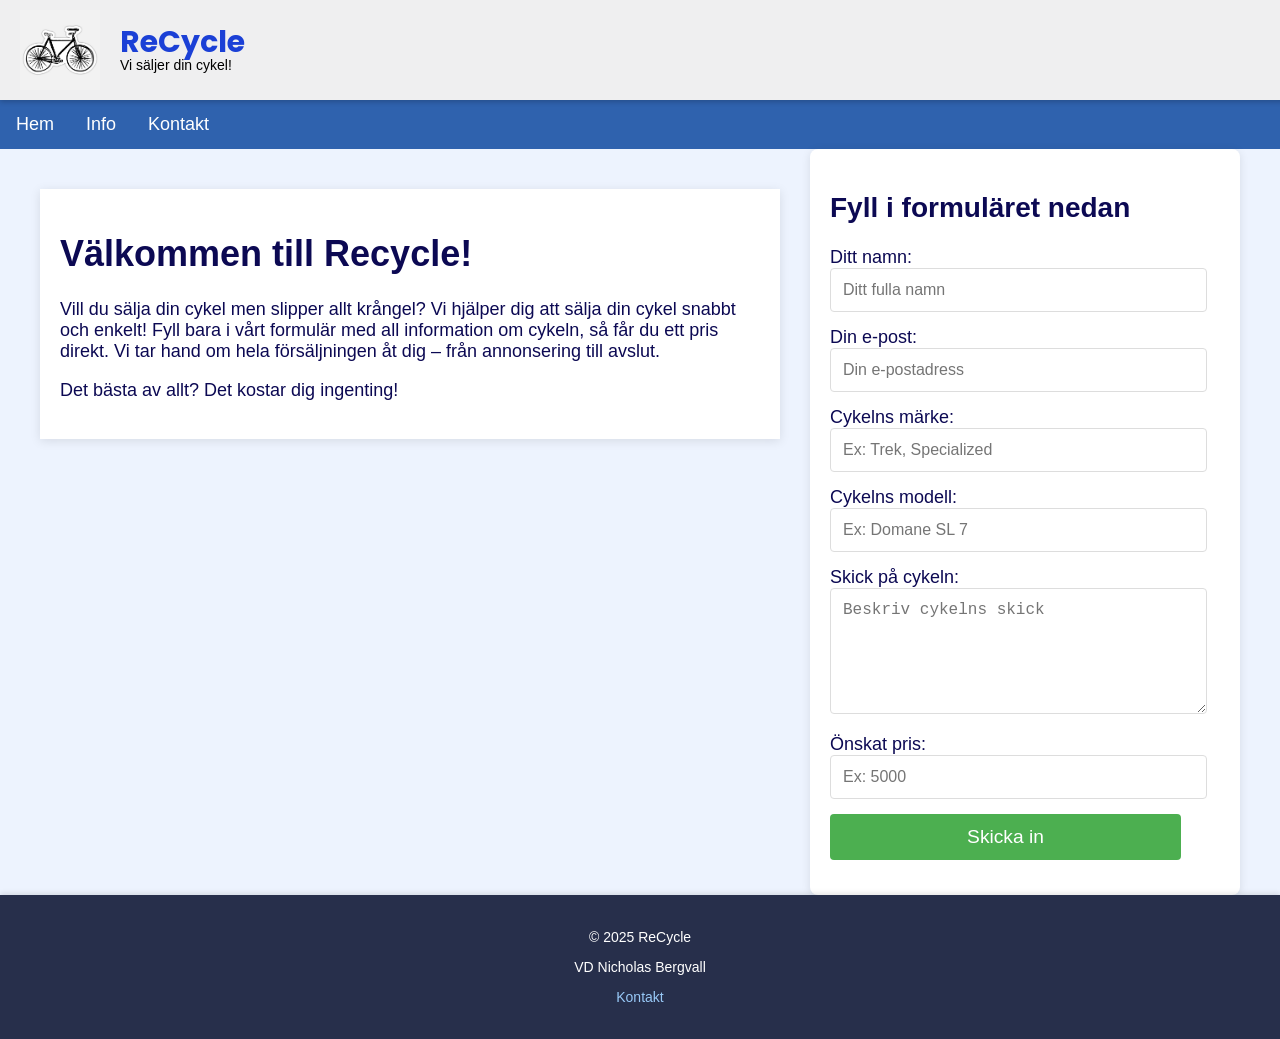
==== index.html @ ac02c0ed "Lade till filerna index, hem, info och kontakt + cykel jpeg" ====
<!doctype html>
<html>
<head>
<meta charset="utf-8">
<title>ReCycle - Vi köper din cykel</title>

<link href="https://fonts.googleapis.com/css2?family=Poppins:wght@400;600&display=swap" rel="stylesheet">

<style type="text/css">

    body {
        background-color: 	#edf3fe;
       /* font-family: 'Poppins', sans-serif; */
        font-size: 18px;
        margin: 0;
        padding-top: 100px;
        min-height: 100vh; /* vh = viewport height */
        display: flex;
        flex-direction: column;
        font-family: 'Raleway', sans-serif;
        color:rgb(12, 9, 83)
    }
    /*hem,kontakt, info bräda */
    ul {
        list-style-type: none;
        margin: 0;
        padding: 0;
        overflow: hidden;
        background-color: #2f62ae;
    }

    /* så att knapparna är åt vänster */
    li {
        float: left;
    }
    /* HEM ; KONTAKT ; INFO KNAPP */
    li a {
        display: block;
        color: white;
        text-align: center;
        padding: 14px 16px;
        text-decoration: none;
    }

    li a:hover {
    background-color: #70aee0;
    }

    /* Övrig styling för header, menyn och footer */
    .top-menu {
        position: fixed;
        top: 0;
        left: 0;
        height: 100px;
        width: 100%;
        background-color: #efeff0;
        display: flex;
        align-items: center;
        justify-content: flex-start; /* Placera logotyp och text till vänster */
        padding: 0 20px;
        z-index: 100;  /* Högre z-index än li a */
        box-shadow: 0 2px 5px rgba(0, 0, 0, 0.2);
    }

    .top-menu h1 { /* Format för rubriker i top menyn */                            /* ANVÄNDER EJ????*/
        margin: 0;
        font-size: 30px;            
        line-height: 1.0;
        font-family: 'Raleway', sans-serif;
        color: #272f4b;
    }
        
    .top-menu img { /* Format för bilder i top menyn */
        height: 80px;
        margin-right: 20px;
    }

    .menu-text h1 {                                 
        margin: 0;
        font-size: 30px;
        line-height: 1.0;
        font-family: 'Poppins', sans-serif;
        color: #1b40d6;
    }
    
    .menu-text p {
        margin: 0;
        font-size: 14px;
        color: #000000;
        font-family: 'Raleway', sans-serif;
    }

    .header { /* Format för rubriker*/
        padding: 10px;
        text-align: center;
        font-family: 'Raleway', sans-serif;
    }
  
    .header h1 { /* Format för rubriker med desing h1 */
        font-size: 40px;
        padding: 5px;
          font-family: 'Nunito', sans-serif;
    }

    .header p { /* Format för brödtext */                               /* ANVÄNDER EJ????*/
        font-size: 18px;
        margin: 0 auto; 
        max-width: 700px;   
        text-align: center;   
        padding: 5px 5px;  
        font-family: 'Nunito', sans-serif;
    }

     /* För att placera formulär och välkomstmeddelande i en rad (Flexbox) */
    .content-wrapper {
        display: flex;
        justify-content: space-between;
        align-items: flex-start;
        max-width: 1200px;
        margin: 0 auto;
    }
    /* Welcome message */
    .welcomeMessage {
        max-width: 700px;
        margin: 40px auto; 
        background-color: #ffffff; 
        padding: 20px; 
      /*border-radius: 10px; */
        box-shadow: 0 2px 10px rgba(0,0,0,0.1); 
        text-align: left;
    }

   /* Formulär container */
    .form-container {
        width: 80%;
        background-color: #fff;
        padding: 20px;
        box-shadow: 0 2px 10px rgba(0,0,0,0.1); 
        border-radius: 8px;
        margin-left: 30px;
        flex: 1;
        display: flex;
        flex-direction: column; /* Se till att formulärelementen läggs på rader */
    }

    h2 {
        font-size: 28px;
        font-family: 'Raleway', sans-serif;
    }

    /* Formulär element */
    input, textarea, button {
        width: 90%; /* Sätt bredden till 100% för att fälten ska ta upp hela formulärets bredd */
        padding: 12px;
        margin-bottom: 15px; /* Lägg till mellanrum mellan fälten */
        border: 1px solid #ddd;
        border-radius: 4px;
        font-size: 1rem;
    }

    /* Formatering av textarea */
    textarea {
       height: 100px;
    }

    /* Formatering av knappen */
    button {
        background-color: #4CAF50;
        color: white;
        border: none;
        cursor: pointer;
        font-size: 1.2rem;
        transition: background-color 0.3s ease;
    }

    /* Footer */
    .site-footer {
        padding: 20px;
        margin-top: auto;
        font-size: 14px;
        background-color: #272f4b;
        color: rgb(255, 255, 255);
        text-align: center;
        box-shadow: 0 -2px 5px rgba(0,0,0,0.1);
    
    }
      
    .site-footer a {
        color: #98c9f7;
        text-decoration: none;
    }
      
    /* Texten blir understrycken när den pekas på */
    .site-footer a:hover {
        text-decoration: underline;
    }
      

    /* Anpassad för mobil */
    @media screen and (max-width: 768px) { 
        .top-menu {
          flex-direction: column;
          height: auto;
          text-align: center;
        }
    }



</style>
    </head>
        <body> 

  <!-- Länkar till menyn -->
    <ul>
        <li><a class="active" href="#" onclick="window.location.reload(); return false;">Hem</a></li>
        <li><a href="info.html">Info</a></li>
        <li><a href="kontakt.html">Kontakt</a></li>

    </ul>

 <!-- Top meny -->
<div class="top-menu">
    <!-- Lägg till onclick för att uppdatera sidan -->
    <img src="cykel.jpeg" alt="Cykelbild" onclick="refreshPage()" style="cursor: pointer;">
    <div class="menu-text">
        <h1>ReCycle</h1>
        <p>Vi säljer din cykel!</p>
    </div>
</div>

<script>
    function refreshPage() {
        // Uppdaterar sidan
        window.location.href = 'index.html';  // Återvänd till hemsidan
    }
</script>
 
    <!-- Huvudsektion med välkomstmeddelande och formulär -->
  <div class="content-wrapper">
    <!-- Välkomstmeddelande -->
    <div class="welcomeMessage">
      <h1>Välkommen till Recycle!</h1>
      <p>Vill du sälja din cykel men slipper allt krångel? Vi hjälper dig att sälja din cykel snabbt och enkelt! Fyll bara i vårt formulär med all information om cykeln, så får du ett pris direkt. Vi tar hand om hela försäljningen åt dig – från annonsering till avslut.</p>
      <p>Det bästa av allt? Det kostar dig ingenting!</p>
    </div>
    
    <!-- Startknapp -->
   <!-- <div class="start-container" style="text-align:center; margin-top: 10px;">
        <button id="start-button">HÄR FINNS FORMULÄRET </button>
    </div>--> 

      <!-- Formulär -->
    <div class="form-container">
      <h2>Fyll i formuläret nedan</h2>
      <form action="https://formspree.io/f/myform" method="POST">           <!-- LÄNK TILL FOMULÄRET HÄR-->
        <label for="name">Ditt namn:</label>
        <input type="text" id="name" name="name" required placeholder="Ditt fulla namn">

        <label for="email">Din e-post:</label>
        <input type="email" id="email" name="email" required placeholder="Din e-postadress">

        <label for="cykel-märke">Cykelns märke:</label>
        <input type="text" id="cykel-märke" name="cykel-märke" required placeholder="Ex: Trek, Specialized">

        <label for="cykel-modell">Cykelns modell:</label>
        <input type="text" id="cykel-modell" name="cykel-modell" required placeholder="Ex: Domane SL 7">

        <label for="skick">Skick på cykeln:</label>
        <textarea id="skick" name="skick" required placeholder="Beskriv cykelns skick"></textarea>

        <label for="pris">Önskat pris:</label>
        <input type="number" id="pris" name="pris" required placeholder="Ex: 5000">

        <button type="submit">Skicka in</button>
      </form>
    </div>
  </div>

    <!-- Footer -->
    <footer class="site-footer">
        <div class="footer-content">
          <p>&copy;  2025 ReCycle</p>
          <p>VD Nicholas Bergvall</p></p>
          <p><a href=kontakt.html>Kontakt</a></p>
        </div>
      </footer>

</body>
</html>
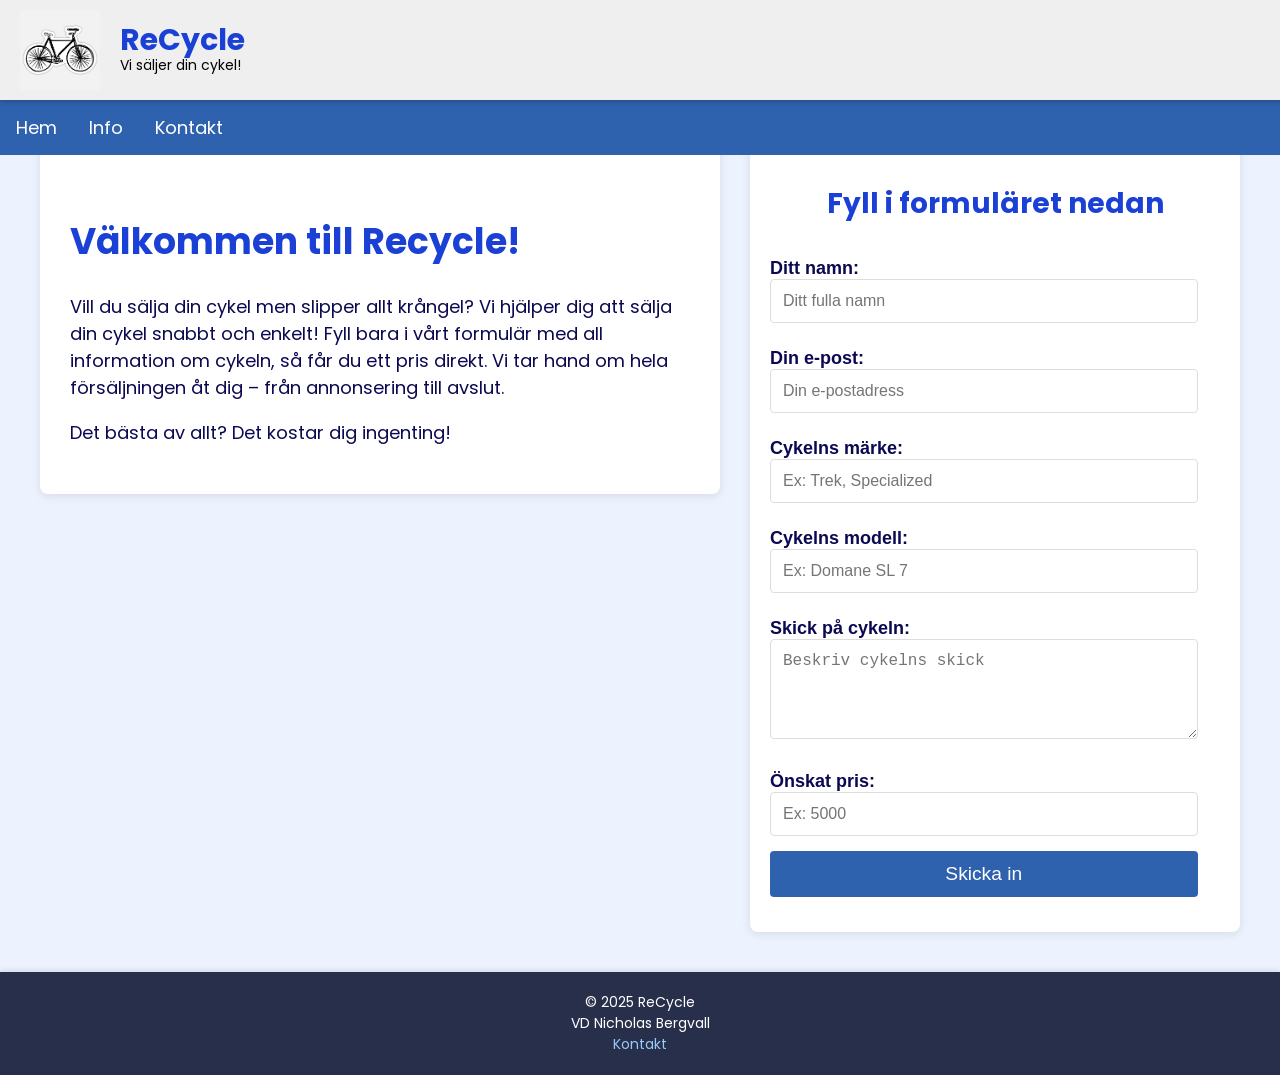
==== commit 035a0a68: "Skapade style.css och lade hela designen där, tog bort från respektive sida" ====
--- a/index.html
+++ b/index.html
@@ -3,225 +3,18 @@
 <head>
 <meta charset="utf-8">
 <title>ReCycle - Vi köper din cykel</title>
+<link href="https://fonts.googleapis.com/css2?family=Poppins:wght@400;600&display=swap" rel="stylesheet">
+<link rel="stylesheet" href="style.css">
+</head>
+<body> 
 
-<link href="https://fonts.googleapis.com/css2?family=Poppins:wght@400;600&display=swap" rel="stylesheet">
-
-<style type="text/css">
-
-    body {
-        background-color: 	#edf3fe;
-       /* font-family: 'Poppins', sans-serif; */
-        font-size: 18px;
-        margin: 0;
-        padding-top: 100px;
-        min-height: 100vh; /* vh = viewport height */
-        display: flex;
-        flex-direction: column;
-        font-family: 'Raleway', sans-serif;
-        color:rgb(12, 9, 83)
-    }
-    /*hem,kontakt, info bräda */
-    ul {
-        list-style-type: none;
-        margin: 0;
-        padding: 0;
-        overflow: hidden;
-        background-color: #2f62ae;
-    }
-
-    /* så att knapparna är åt vänster */
-    li {
-        float: left;
-    }
-    /* HEM ; KONTAKT ; INFO KNAPP */
-    li a {
-        display: block;
-        color: white;
-        text-align: center;
-        padding: 14px 16px;
-        text-decoration: none;
-    }
-
-    li a:hover {
-    background-color: #70aee0;
-    }
-
-    /* Övrig styling för header, menyn och footer */
-    .top-menu {
-        position: fixed;
-        top: 0;
-        left: 0;
-        height: 100px;
-        width: 100%;
-        background-color: #efeff0;
-        display: flex;
-        align-items: center;
-        justify-content: flex-start; /* Placera logotyp och text till vänster */
-        padding: 0 20px;
-        z-index: 100;  /* Högre z-index än li a */
-        box-shadow: 0 2px 5px rgba(0, 0, 0, 0.2);
-    }
-
-    .top-menu h1 { /* Format för rubriker i top menyn */                            /* ANVÄNDER EJ????*/
-        margin: 0;
-        font-size: 30px;            
-        line-height: 1.0;
-        font-family: 'Raleway', sans-serif;
-        color: #272f4b;
-    }
-        
-    .top-menu img { /* Format för bilder i top menyn */
-        height: 80px;
-        margin-right: 20px;
-    }
-
-    .menu-text h1 {                                 
-        margin: 0;
-        font-size: 30px;
-        line-height: 1.0;
-        font-family: 'Poppins', sans-serif;
-        color: #1b40d6;
-    }
-    
-    .menu-text p {
-        margin: 0;
-        font-size: 14px;
-        color: #000000;
-        font-family: 'Raleway', sans-serif;
-    }
-
-    .header { /* Format för rubriker*/
-        padding: 10px;
-        text-align: center;
-        font-family: 'Raleway', sans-serif;
-    }
-  
-    .header h1 { /* Format för rubriker med desing h1 */
-        font-size: 40px;
-        padding: 5px;
-          font-family: 'Nunito', sans-serif;
-    }
-
-    .header p { /* Format för brödtext */                               /* ANVÄNDER EJ????*/
-        font-size: 18px;
-        margin: 0 auto; 
-        max-width: 700px;   
-        text-align: center;   
-        padding: 5px 5px;  
-        font-family: 'Nunito', sans-serif;
-    }
-
-     /* För att placera formulär och välkomstmeddelande i en rad (Flexbox) */
-    .content-wrapper {
-        display: flex;
-        justify-content: space-between;
-        align-items: flex-start;
-        max-width: 1200px;
-        margin: 0 auto;
-    }
-    /* Welcome message */
-    .welcomeMessage {
-        max-width: 700px;
-        margin: 40px auto; 
-        background-color: #ffffff; 
-        padding: 20px; 
-      /*border-radius: 10px; */
-        box-shadow: 0 2px 10px rgba(0,0,0,0.1); 
-        text-align: left;
-    }
-
-   /* Formulär container */
-    .form-container {
-        width: 80%;
-        background-color: #fff;
-        padding: 20px;
-        box-shadow: 0 2px 10px rgba(0,0,0,0.1); 
-        border-radius: 8px;
-        margin-left: 30px;
-        flex: 1;
-        display: flex;
-        flex-direction: column; /* Se till att formulärelementen läggs på rader */
-    }
-
-    h2 {
-        font-size: 28px;
-        font-family: 'Raleway', sans-serif;
-    }
-
-    /* Formulär element */
-    input, textarea, button {
-        width: 90%; /* Sätt bredden till 100% för att fälten ska ta upp hela formulärets bredd */
-        padding: 12px;
-        margin-bottom: 15px; /* Lägg till mellanrum mellan fälten */
-        border: 1px solid #ddd;
-        border-radius: 4px;
-        font-size: 1rem;
-    }
-
-    /* Formatering av textarea */
-    textarea {
-       height: 100px;
-    }
-
-    /* Formatering av knappen */
-    button {
-        background-color: #4CAF50;
-        color: white;
-        border: none;
-        cursor: pointer;
-        font-size: 1.2rem;
-        transition: background-color 0.3s ease;
-    }
-
-    /* Footer */
-    .site-footer {
-        padding: 20px;
-        margin-top: auto;
-        font-size: 14px;
-        background-color: #272f4b;
-        color: rgb(255, 255, 255);
-        text-align: center;
-        box-shadow: 0 -2px 5px rgba(0,0,0,0.1);
-    
-    }
-      
-    .site-footer a {
-        color: #98c9f7;
-        text-decoration: none;
-    }
-      
-    /* Texten blir understrycken när den pekas på */
-    .site-footer a:hover {
-        text-decoration: underline;
-    }
-      
-
-    /* Anpassad för mobil */
-    @media screen and (max-width: 768px) { 
-        .top-menu {
-          flex-direction: column;
-          height: auto;
-          text-align: center;
-        }
-    }
-
-
-
-</style>
-    </head>
-        <body> 
-
-  <!-- Länkar till menyn -->
-    <ul>
-        <li><a class="active" href="#" onclick="window.location.reload(); return false;">Hem</a></li>
+  <ul>
+        <li><a class="active" href="index.html">Hem</a></li>
         <li><a href="info.html">Info</a></li>
         <li><a href="kontakt.html">Kontakt</a></li>
-
     </ul>
 
- <!-- Top meny -->
-<div class="top-menu">
-    <!-- Lägg till onclick för att uppdatera sidan -->
+ <div class="top-menu">
     <img src="cykel.jpeg" alt="Cykelbild" onclick="refreshPage()" style="cursor: pointer;">
     <div class="menu-text">
         <h1>ReCycle</h1>
@@ -236,24 +29,16 @@
     }
 </script>
  
-    <!-- Huvudsektion med välkomstmeddelande och formulär -->
-  <div class="content-wrapper">
-    <!-- Välkomstmeddelande -->
+    <div class="content-wrapper">
     <div class="welcomeMessage">
       <h1>Välkommen till Recycle!</h1>
       <p>Vill du sälja din cykel men slipper allt krångel? Vi hjälper dig att sälja din cykel snabbt och enkelt! Fyll bara i vårt formulär med all information om cykeln, så får du ett pris direkt. Vi tar hand om hela försäljningen åt dig – från annonsering till avslut.</p>
       <p>Det bästa av allt? Det kostar dig ingenting!</p>
     </div>
     
-    <!-- Startknapp -->
-   <!-- <div class="start-container" style="text-align:center; margin-top: 10px;">
-        <button id="start-button">HÄR FINNS FORMULÄRET </button>
-    </div>--> 
-
-      <!-- Formulär -->
-    <div class="form-container">
+      <div class="form-container">
       <h2>Fyll i formuläret nedan</h2>
-      <form action="https://formspree.io/f/myform" method="POST">           <!-- LÄNK TILL FOMULÄRET HÄR-->
+      <form action="https://formspree.io/f/myform" method="POST">
         <label for="name">Ditt namn:</label>
         <input type="text" id="name" name="name" required placeholder="Ditt fulla namn">
 
@@ -277,12 +62,11 @@
     </div>
   </div>
 
-    <!-- Footer -->
     <footer class="site-footer">
         <div class="footer-content">
-          <p>&copy;  2025 ReCycle</p>
-          <p>VD Nicholas Bergvall</p></p>
-          <p><a href=kontakt.html>Kontakt</a></p>
+          <p>&copy; 2025 ReCycle</p>
+          <p>VD Nicholas Bergvall</p>
+          <p><a href="kontakt.html">Kontakt</a></p>
         </div>
       </footer>
 
--- a/style.css
+++ b/style.css
@@ -0,0 +1,249 @@
+/* Lägg denna CSS i en separat fil, t.ex. 'styles.css',
+   och länka till den i alla dina HTML-sidor. */
+
+body {
+    background-color:   #edf3fe; /* Ljusblå bakgrund */
+    font-size: 18px;
+    margin: 0;
+    padding-top: 100px;
+    min-height: 100vh;
+    display: flex;
+    flex-direction: column;
+    font-family: 'Poppins', sans-serif; /* Använd Poppins som huvudfont */
+    color: rgb(12, 9, 83); /* Mörkblå/nästan svart textfärg */
+}
+
+/* --- Navigation & Header --- */
+
+/* Menylista */
+ul {
+    list-style-type: none;
+    margin: 0;
+    padding: 0;
+    overflow: hidden;
+    background-color: #2f62ae; /* Mellanblå menybakgrund */
+    position: fixed; /* Håll menyknapparna synliga */
+    top: 100px;
+    left: 0;
+    width: 100%;
+    z-index: 100;
+}
+
+li {
+    float: left;
+}
+
+li a {
+    display: block;
+    color: white;
+    text-align: center;
+    padding: 14px 16px;
+    text-decoration: none;
+    font-family: 'Poppins', sans-serif;
+}
+
+li a:hover {
+    background-color: #70aee0; /* Ljusare blå hover */
+}
+
+/* Toppmeny (Logotyp och titel) */
+.top-menu {
+    position: fixed;
+    top: 0;
+    left: 0;
+    height: 100px;
+    width: 100%;
+    background-color: #efeff0; /* Ljusgrå bakgrund */
+    display: flex;
+    align-items: center;
+    justify-content: flex-start;
+    padding: 0 20px;
+    z-index: 200; /* Högre än UL för att vara överst */
+    box-shadow: 0 2px 5px rgba(0, 0, 0, 0.2);
+}
+
+.top-menu img {
+    height: 80px;
+    margin-right: 20px;
+}
+
+.menu-text h1 {
+    margin: 0;
+    font-size: 30px;
+    line-height: 1.0;
+    font-family: 'Poppins', sans-serif;
+    color: #1b40d6; /* Mörkblå titel */
+}
+
+.menu-text p {
+    margin: 0;
+    font-size: 14px;
+    color: #000000;
+}
+
+/* --- Huvudinnehåll --- */
+
+h1, h2 {
+    font-family: 'Poppins', sans-serif;
+    color: #1b40d6;
+}
+
+h2 {
+    font-size: 28px;
+    text-align: center;
+}
+
+p {
+    font-size: 18px;
+    text-align: left; /* Återställer texten till vänster för läsbarhet */
+}
+
+
+.header h1 { /* Större rubrik på hemsidan */
+    font-size: 40px;
+    padding: 5px;
+}
+
+/* Välkomst/Info/Kontakt-rutor */
+.welcomeMessage, .instructions, .contact {
+    max-width: 700px;
+    margin: 100px auto; 
+    background-color: #ffffff; /* Ren vit bakgrund för rutor */
+    padding: 30px; 
+    padding-top: 50px;
+    box-shadow: 0 2px 10px #0000001a; 
+    text-align: left;
+    border-radius: 8px; /* Lägger till rundade hörn */
+}
+
+/* --- Formulär (Endast index.html) --- */
+
+.content-wrapper { /* Container för welcomeMessage och form */
+    display: flex;
+    justify-content: space-between;
+    align-items: flex-start;
+    max-width: 1200px;
+    margin: 40px auto; /* Centrera hela innehållswrappern */
+}
+
+.welcomeMessage {
+    flex: 1; /* Låter meddelandet ta plats */
+    margin: 0; /* Tar bort auto margin härifrån för att kontrollera layouten */
+}
+
+.form-container {
+    width: 450px; /* Definierad bredd för formuläret */
+    background-color: #fff;
+    padding: 20px;
+    box-shadow: 0 2px 10px rgba(0,0,0,0.1); 
+    border-radius: 8px;
+    margin-left: 30px;
+    display: flex;
+    flex-direction: column; 
+}
+
+label {
+    margin-top: 10px;
+    display: block; /* Säkerställer att label tar upp en hel rad */
+    font-weight: 600;
+}
+
+input, textarea, button {
+    width: 95%; 
+    padding: 12px;
+    margin-bottom: 15px; 
+    border: 1px solid #ddd;
+    border-radius: 4px;
+    font-size: 1rem;
+    box-sizing: border-box; /* Viktigt! Inkluderar padding i bredden */
+}
+
+textarea {
+   height: 100px;
+}
+
+button {
+    background-color: #2f62ae; /* Matchar menyns färg */
+    color: white;
+    border: none;
+    cursor: pointer;
+    font-size: 1.2rem;
+    transition: background-color 0.3s ease;
+}
+
+button:hover {
+    background-color: #1b40d6; /* Mörkare blå hover */
+}
+
+/* --- Footer --- */
+
+/* STEG 1: Behåll text-align på huvudfootern */
+.site-footer {
+    padding: 20px;
+    margin-top: auto;
+    background-color: #272f4b;
+    box-shadow: 0 -2px 5px rgba(0,0,0,0.1);
+}
+
+/* STEG 2: Använd Flexbox på innehålls-wrappern */
+.site-footer .footer-content {
+    /* Nya regler för att garantera centrering av innehållet */
+    display: flex;
+    flex-direction: column; /* Ställ in att innehållet ska läggas på höjden (ovanför varandra) */
+    align-items: center;    /* Centrerar innehållet horisontellt i mitten */
+    width: 100%;            /* Säkerställer att wrappern tar upp hela bredden */
+}
+
+.site-footer .footer-content p {
+    margin: 0; /* Tar bort webbläsarens standardmarginal på p-taggar */
+    font-size: 14px;
+    color: rgb(255, 255, 255);
+    text-align: center; /* För att centrera enstaka textrader */
+}
+  
+.site-footer a {
+    color: #98c9f7;
+    text-decoration: none;
+}
+  
+.site-footer a:hover {
+    text-decoration: underline;
+}
+  
+
+/* --- Media Queries --- */
+
+@media screen and (max-width: 1000px) {
+    /* Ändra från flex till block för formuläret på mindre skärmar */
+    .content-wrapper {
+        flex-direction: column;
+        align-items: center;
+        max-width: 90%;
+    }
+    .form-container {
+        margin: 30px 0 0 0; /* Centrera formuläret */
+        width: 90%;
+    }
+    .welcomeMessage {
+        width: 90%;
+        margin: 0;
+    }
+}
+
+@media screen and (max-width: 768px) { 
+    .top-menu {
+      height: 80px;
+    }
+    .top-menu img {
+        height: 60px;
+    }
+    .top-menu h1 {
+        font-size: 24px;
+    }
+    body {
+        padding-top: 80px; /* Justera padding för att rymma den mindre top-menyn */
+    }
+    ul {
+        top: 80px; /* Justera positionen för navigeringsmenyn */
+    }
+}
